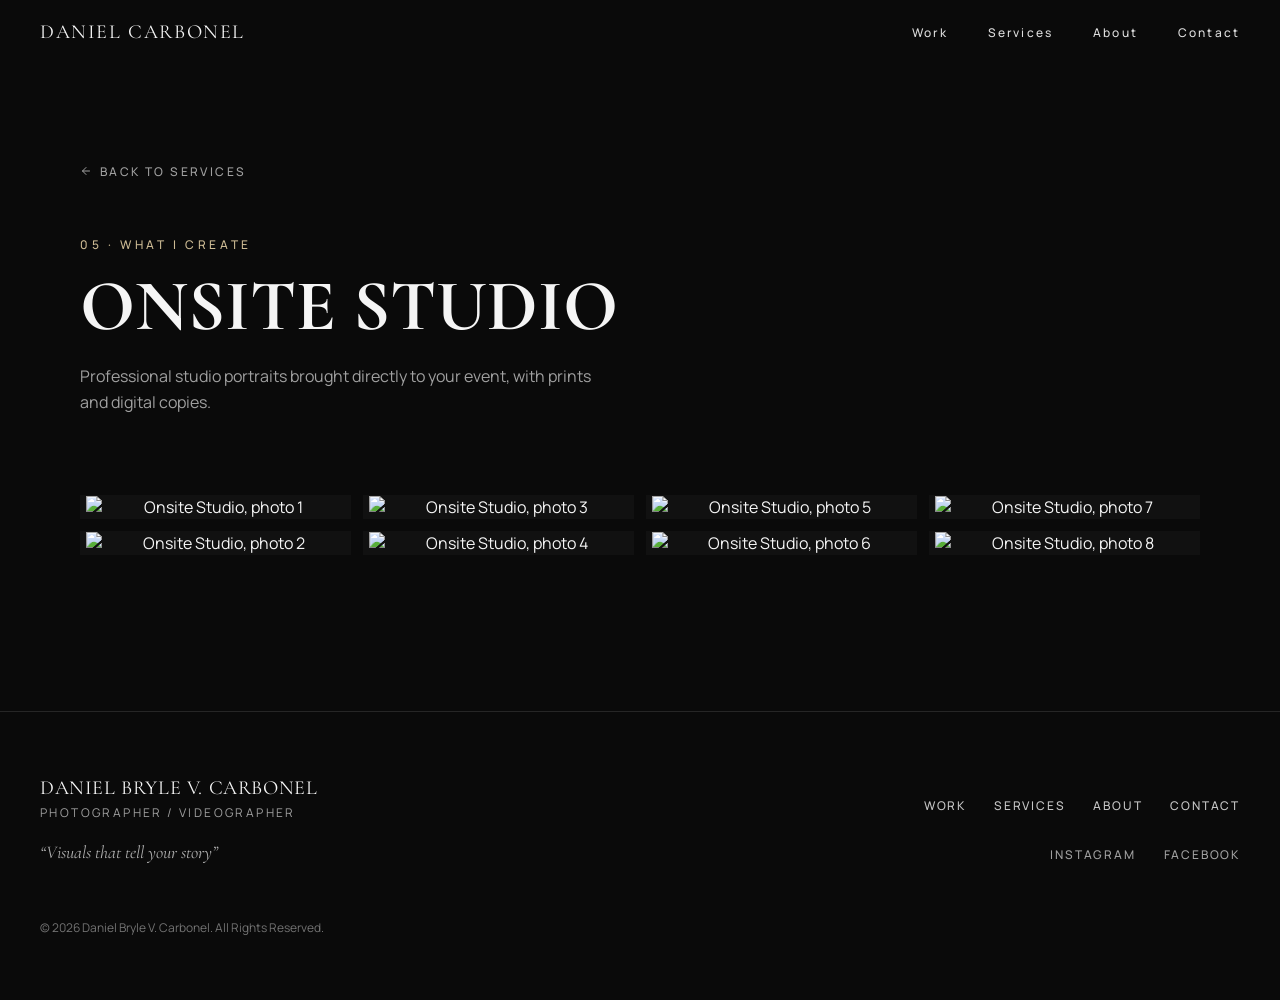
==== create/onsite-studio.html @ a1762615 "Add files via upload" ====
<!DOCTYPE html>
<html lang="en">
<head>
  <meta charset="UTF-8" />
  <meta name="viewport" content="width=device-width, initial-scale=1" />
  <title>Onsite studio | Daniel Bryle V. Carbonel</title>
  <meta name="description" content="Professional studio portraits brought directly to your event, with prints and digital copies." />
  <link rel="icon" href="../favicon.svg" type="image/svg+xml" />
  <link rel="preconnect" href="https://fonts.googleapis.com" />
  <link rel="preconnect" href="https://fonts.gstatic.com" crossorigin />
  <link href="https://fonts.googleapis.com/css2?family=Cormorant+Garamond:ital,wght@0,300;0,400;0,500;0,600;1,400;1,500&family=Manrope:wght@300;400;500;600;700&display=swap" rel="stylesheet" />
  <link rel="stylesheet" href="../css/style.css?v=2" />
</head>
<body data-slug="onsite-studio">
  <a href="#main" class="skip-link">Skip to content</a>

  <header class="site-header">
    <nav class="nav">
      <a href="../index.html#top" class="nav-logo">DANIEL CARBONEL</a>
      <ul class="nav-links">
        <li><a href="../index.html#work">Work</a></li>
        <li><a href="../index.html#services">Services</a></li>
        <li><a href="../index.html#about">About</a></li>
        <li><a href="../index.html#contact">Contact</a></li>
      </ul>
      <button type="button" class="nav-toggle" aria-label="Open menu" aria-expanded="false">
        <svg class="icon" viewBox="0 0 24 24"><path d="M4 12h16"/><path d="M4 6h16"/><path d="M4 18h16"/></svg>
      </button>
    </nav>
  </header>
  <div class="mobile-menu">
    <ul class="mobile-menu-links">
      <li><a href="../index.html#top">Home</a></li>
      <li><a href="../index.html#work">Work</a></li>
      <li><a href="../index.html#services">Services</a></li>
      <li><a href="../index.html#about">About</a></li>
      <li><a href="../index.html#contact">Contact</a></li>
    </ul>
  </div>

  <main id="main" class="create-main">
    <div class="container">
      <a href="../index.html#services" class="back-link">
        <svg class="icon" viewBox="0 0 24 24"><path d="M19 12H5"/><path d="m12 19-7-7 7-7"/></svg>
        BACK TO SERVICES
      </a>
      <p class="create-eyebrow">05 · WHAT I CREATE</p>
      <h1 class="create-title font-serif">ONSITE STUDIO</h1>
      <p class="create-desc">Professional studio portraits brought directly to your event, with prints and digital copies.</p>
      <div class="create-body"></div>
    </div>
  </main>

  <footer class="site-footer">
    <div class="footer-top">
      <div>
        <p class="footer-name font-serif">DANIEL BRYLE V. CARBONEL</p>
        <p class="footer-role">PHOTOGRAPHER / VIDEOGRAPHER</p>
        <p class="footer-quote font-serif">&ldquo;Visuals that tell your story&rdquo;</p>
      </div>
      <div class="footer-right">
        <nav aria-label="Footer" class="footer-nav">
          <a href="../index.html#work">WORK</a>
          <a href="../index.html#services">SERVICES</a>
          <a href="../index.html#about">ABOUT</a>
          <a href="../index.html#contact">CONTACT</a>
        </nav>
        <div class="footer-socials"></div>
      </div>
    </div>
    <p class="footer-copyright">© 2026 Daniel Bryle V. Carbonel. All Rights Reserved.</p>
  </footer>

  <script type="module">
    import { contact } from "../js/data-contact.js";
    document.querySelector(".footer-socials").innerHTML = [
      { label: "Instagram", href: contact.instagram.url },
      { label: "Facebook", href: contact.facebook.url },
    ].map((s) => `<a href="${s.href}" target="_blank" rel="noopener noreferrer">${s.label.toUpperCase()}</a>`).join("");
  </script>
  <script type="module" src="../js/create.js"></script>
</body>
</html>
---- css/style.css ----
/* ==========================================================================
   Daniel Bryle V. Carbonel — Photographer & Videographer
   Static HTML/CSS/JS build (converted from the Next.js/Tailwind version)
   ========================================================================== */

:root {
  --color-bg: #0a0a0a;
  --color-surface: #111111;
  --color-surface-2: #161616;
  --color-fg: #f5f5f5;
  --color-muted: #a0a0a0;
  --color-line: #262626;
  --color-accent: #cdbb94;

  --font-serif: "Cormorant Garamond", Georgia, serif;
  --font-sans: "Manrope", -apple-system, BlinkMacSystemFont, "Segoe UI", sans-serif;

  --max-width: 1600px;
  --nav-height: 88px;
}

* {
  box-sizing: border-box;
}

html {
  scroll-behavior: smooth;
  background: var(--color-bg);
  scroll-padding-top: 96px;
}

@media (prefers-reduced-motion: reduce) {
  html {
    scroll-behavior: auto;
  }
  *,
  *::before,
  *::after {
    animation-duration: 0.01ms !important;
    animation-iteration-count: 1 !important;
    transition-duration: 0.01ms !important;
    scroll-behavior: auto !important;
  }
}

body {
  margin: 0;
  min-height: 100vh;
  background: var(--color-bg);
  color: var(--color-fg);
  font-family: var(--font-sans);
  -webkit-font-smoothing: antialiased;
  overflow-x: hidden;
}

img {
  display: block;
  max-width: 100%;
}

a {
  color: inherit;
  text-decoration: none;
}

button {
  font: inherit;
  color: inherit;
  background: none;
  border: none;
  cursor: pointer;
}

ul {
  list-style: none;
  margin: 0;
  padding: 0;
}

h1, h2, h3, p {
  margin: 0;
}

::selection {
  background: var(--color-accent);
  color: var(--color-bg);
}

:focus-visible {
  outline: 2px solid var(--color-accent);
  outline-offset: 3px;
}

::-webkit-scrollbar {
  width: 10px;
}
::-webkit-scrollbar-track {
  background: var(--color-bg);
}
::-webkit-scrollbar-thumb {
  background: var(--color-line);
  border: 2px solid var(--color-bg);
  border-radius: 999px;
}

.font-serif {
  font-family: var(--font-serif);
}

.skip-link {
  position: absolute;
  left: 1rem;
  top: -3rem;
  z-index: 100;
  background: var(--color-accent);
  color: var(--color-bg);
  padding: 0.6rem 1rem;
  font-size: 0.8rem;
  font-weight: 600;
  transition: top 0.2s ease;
}
.skip-link:focus {
  top: 1rem;
}

.container {
  max-width: var(--max-width);
  margin-inline: auto;
  padding-inline: 1.5rem;
}
@media (min-width: 768px) {
  .container {
    padding-inline: 2.5rem;
  }
}

/* ==========================================================================
   Reveal-on-scroll (fade + translate) — vanilla replacement for
   Framer Motion's whileInView, driven by IntersectionObserver in main.js
   ========================================================================== */
[data-reveal] {
  opacity: 0;
  transform: translateY(18px);
  transition: opacity 0.7s cubic-bezier(0.22, 1, 0.36, 1), transform 0.7s cubic-bezier(0.22, 1, 0.36, 1);
}
[data-reveal].is-visible {
  opacity: 1;
  transform: translateY(0);
}
@media (prefers-reduced-motion: reduce) {
  [data-reveal] {
    opacity: 1;
    transform: none;
    transition: none;
  }
}

/* ==========================================================================
   Navbar
   ========================================================================== */
.site-header {
  position: fixed;
  inset-inline: 0;
  top: 0;
  z-index: 50;
  transition: background-color 0.5s ease, border-color 0.5s ease, backdrop-filter 0.5s ease;
}
.site-header.is-scrolled {
  background: rgba(10, 10, 10, 0.8);
  border-bottom: 1px solid var(--color-line);
  backdrop-filter: blur(10px);
}
.nav {
  max-width: var(--max-width);
  margin-inline: auto;
  display: flex;
  align-items: center;
  justify-content: space-between;
  padding: 1.25rem 1.5rem;
}
@media (min-width: 768px) {
  .nav {
    padding: 1.25rem 2.5rem;
  }
}
.nav-logo {
  font-family: var(--font-serif);
  font-size: 1.125rem;
  letter-spacing: 0.08em;
  color: var(--color-fg);
}
@media (min-width: 768px) {
  .nav-logo {
    font-size: 1.25rem;
  }
}
.nav-links {
  display: none;
  align-items: center;
  gap: 2.5rem;
  font-size: 0.75rem;
  font-weight: 500;
  letter-spacing: 0.18em;
  color: rgba(245, 245, 245, 0.9);
}
@media (min-width: 768px) {
  .nav-links {
    display: flex;
  }
}
.nav-links a {
  padding-block: 0.25rem;
  transition: color 0.2s ease;
}
.nav-links a:hover {
  color: var(--color-accent);
}
.nav-toggle {
  margin-right: -0.625rem;
  padding: 0.625rem;
  color: var(--color-fg);
  display: flex;
}
@media (min-width: 768px) {
  .nav-toggle {
    display: none;
  }
}
.mobile-menu {
  position: fixed;
  inset: 0;
  top: 0;
  z-index: 40;
  display: flex;
  flex-direction: column;
  justify-content: center;
  background: var(--color-bg);
  padding-inline: 2rem;
  opacity: 0;
  visibility: hidden;
  transition: opacity 0.3s ease, visibility 0.3s ease;
}
.mobile-menu.is-open {
  opacity: 1;
  visibility: visible;
}
@media (min-width: 768px) {
  .mobile-menu {
    display: none;
  }
}
.mobile-menu-links {
  display: flex;
  flex-direction: column;
  gap: 1.5rem;
}
.mobile-menu-links a {
  font-family: var(--font-serif);
  font-size: 2.25rem;
  color: var(--color-fg);
  transition: color 0.2s ease;
  opacity: 0;
  transform: translateY(16px);
  transition: opacity 0.4s ease, transform 0.4s ease, color 0.2s ease;
}
.mobile-menu.is-open .mobile-menu-links a {
  opacity: 1;
  transform: translateY(0);
}
.mobile-menu-links a:hover {
  color: var(--color-accent);
}

/* ==========================================================================
   Icons (inline SVG sizing helper)
   ========================================================================== */
.icon {
  width: 1em;
  height: 1em;
  stroke: currentColor;
  fill: none;
  stroke-width: 2;
  stroke-linecap: round;
  stroke-linejoin: round;
  flex-shrink: 0;
}

/* ==========================================================================
   Hero
   ========================================================================== */
.hero {
  position: relative;
  display: flex;
  align-items: flex-end;
  width: 100%;
  height: 100dvh;
  min-height: 640px;
  overflow: hidden;
  background: var(--color-bg);
}
.hero-media {
  position: absolute;
  inset: 0;
  transform: scale(1.06);
  animation: hero-zoom-out 10s ease-out forwards;
}
@keyframes hero-zoom-out {
  to {
    transform: scale(1);
  }
}
.hero-media img {
  width: 100%;
  height: 100%;
  object-fit: cover;
  object-position: center;
}
.hero-gradient-1 {
  position: absolute;
  inset: 0;
  background: linear-gradient(to bottom, rgba(0, 0, 0, 0.5), rgba(0, 0, 0, 0.3), var(--color-bg));
}
.hero-gradient-2 {
  position: absolute;
  inset: 0;
  background: rgba(0, 0, 0, 0.1);
}
.hero-content {
  position: relative;
  z-index: 10;
  width: 100%;
  max-width: var(--max-width);
  margin-inline: auto;
  padding: 0 1.5rem 6rem;
}
@media (min-width: 768px) {
  .hero-content {
    padding: 0 2.5rem 8rem;
  }
}
.eyebrow {
  margin-bottom: 1.25rem;
  font-size: 0.75rem;
  font-weight: 500;
  letter-spacing: 0.3em;
  color: rgba(245, 245, 245, 0.8);
  opacity: 0;
  animation: fade-up 0.8s ease 0.3s forwards;
}
.hero-title {
  max-width: 56rem;
  font-family: var(--font-serif);
  font-weight: 500;
  font-size: clamp(2.75rem, 7vw, 6rem);
  line-height: 1.02;
  color: var(--color-fg);
  opacity: 0;
  animation: fade-up 0.9s ease 0.45s forwards;
}
.hero-lede {
  margin-top: 1.5rem;
  max-width: 28rem;
  font-size: 1rem;
  line-height: 1.6;
  color: rgba(245, 245, 245, 0.8);
  opacity: 0;
  animation: fade-up 0.8s ease 0.7s forwards;
}
@media (min-width: 768px) {
  .hero-lede {
    font-size: 1.125rem;
  }
}
.hero-actions {
  margin-top: 2.5rem;
  display: flex;
  flex-wrap: wrap;
  align-items: center;
  gap: 1.25rem;
  opacity: 0;
  animation: fade-up 0.8s ease 0.9s forwards;
}
@keyframes fade-up {
  from {
    opacity: 0;
    transform: translateY(20px);
  }
  to {
    opacity: 1;
    transform: translateY(0);
  }
}
.btn-outline {
  display: inline-flex;
  align-items: center;
  border: 1px solid rgba(245, 245, 245, 0.7);
  padding: 0.875rem 1.75rem;
  font-size: 0.75rem;
  font-weight: 500;
  letter-spacing: 0.2em;
  color: var(--color-fg);
  transition: color 0.3s ease, border-color 0.3s ease;
}
.btn-outline:hover {
  border-color: var(--color-accent);
  color: var(--color-accent);
}
.link-underline {
  display: inline-flex;
  align-items: center;
  padding: 0.875rem 0.5rem;
  font-size: 0.75rem;
  font-weight: 500;
  letter-spacing: 0.2em;
  color: rgba(245, 245, 245, 0.8);
  text-decoration: underline;
  text-decoration-color: rgba(245, 245, 245, 0.3);
  text-underline-offset: 8px;
  transition: color 0.3s ease, text-decoration-color 0.3s ease;
}
.link-underline:hover {
  color: var(--color-accent);
  text-decoration-color: var(--color-accent);
}
.scroll-hint {
  position: absolute;
  bottom: 2rem;
  left: 50%;
  z-index: 10;
  display: none;
  transform: translateX(-50%);
  flex-direction: column;
  align-items: center;
  gap: 0.75rem;
  opacity: 0;
  animation: fade-in 1s ease 1.3s forwards;
}
@keyframes fade-in {
  to {
    opacity: 1;
  }
}
@media (min-width: 768px) {
  .scroll-hint {
    display: flex;
  }
}
.scroll-hint-label {
  font-size: 0.625rem;
  font-weight: 500;
  letter-spacing: 0.3em;
  color: rgba(245, 245, 245, 0.6);
}
.scroll-hint-line {
  width: 1px;
  height: 2.5rem;
  background: rgba(245, 245, 245, 0.4);
  animation: scroll-bounce 2s ease-in-out infinite;
}
@keyframes scroll-bounce {
  0%, 100% { transform: translateY(0); }
  50% { transform: translateY(8px); }
}

/* ==========================================================================
   Section shell
   ========================================================================== */
.section {
  background: var(--color-bg);
  padding: 7rem 1.5rem;
}
@media (min-width: 768px) {
  .section {
    padding: 9rem 2.5rem;
  }
}
.section-inner {
  max-width: var(--max-width);
  margin-inline: auto;
}
.section-header {
  max-width: 42rem;
  margin-bottom: 3.5rem;
}
@media (min-width: 768px) {
  .section-header {
    margin-bottom: 5rem;
  }
}
.section-title {
  font-family: var(--font-serif);
  font-size: clamp(2.25rem, 5vw, 3.75rem);
  line-height: 1.05;
  color: var(--color-fg);
}
.section-lede {
  margin-top: 1.25rem;
  max-width: 32rem;
  font-size: 1rem;
  line-height: 1.6;
  color: var(--color-muted);
}

/* ==========================================================================
   Selected work — bento grid
   ========================================================================== */
.work-grid {
  display: grid;
  grid-template-columns: 1fr;
  gap: 0.75rem;
}
@media (min-width: 768px) {
  .work-grid {
    grid-template-columns: repeat(6, 1fr);
    grid-auto-rows: 240px;
    grid-auto-flow: row dense;
    gap: 1rem;
  }
}
.work-card {
  position: relative;
  display: block;
  width: 100%;
  min-height: 280px;
  overflow: hidden;
  background: var(--color-surface);
  text-align: left;
  grid-column: span 1;
  grid-row: span 1;
}
@media (min-width: 768px) {
  .work-card {
    min-height: 0;
  }
  .work-card.size-large { grid-column: span 4; grid-row: span 2; }
  .work-card.size-wide { grid-column: span 2; grid-row: span 2; }
  .work-card.size-tall { grid-column: span 2; grid-row: span 2; }
  .work-card.size-standard { grid-column: span 2; grid-row: span 1; }
}
.work-card-media {
  position: absolute;
  inset: 0;
}
.work-card-media img {
  width: 100%;
  height: 100%;
  object-fit: cover;
  transition: transform 0.7s ease-out;
}
.work-card:hover .work-card-media img {
  transform: scale(1.06);
}
.work-card-overlay {
  position: absolute;
  inset: 0;
  background: linear-gradient(to top, rgba(0, 0, 0, 0.8), rgba(0, 0, 0, 0.1), transparent);
  opacity: 0.7;
  transition: opacity 0.5s ease;
}
.work-card:hover .work-card-overlay {
  opacity: 0.9;
}
.work-card-body {
  position: absolute;
  inset-inline: 0;
  bottom: 0;
  display: flex;
  align-items: flex-end;
  justify-content: space-between;
  gap: 1rem;
  padding: 1.5rem;
}
@media (min-width: 768px) {
  .work-card-body {
    padding: 1.75rem;
  }
}
.work-card-category {
  font-size: 0.6875rem;
  font-weight: 500;
  letter-spacing: 0.25em;
  color: var(--color-accent);
}
.work-card-title {
  margin-top: 0.5rem;
  font-family: var(--font-serif);
  font-size: 1.5rem;
  line-height: 1.15;
  color: var(--color-fg);
}
@media (min-width: 768px) {
  .work-card-title {
    font-size: 1.75rem;
  }
}
.work-card-year {
  margin-top: 0.25rem;
  font-size: 0.75rem;
  letter-spacing: 0.15em;
  color: rgba(245, 245, 245, 0.6);
}
.work-card-arrow {
  display: flex;
  height: 2.5rem;
  width: 2.5rem;
  flex-shrink: 0;
  transform: translateY(4px);
  align-items: center;
  justify-content: center;
  border-radius: 999px;
  border: 1px solid rgba(245, 245, 245, 0.3);
  opacity: 0;
  transition: opacity 0.4s ease, transform 0.4s ease;
}
.work-card:hover .work-card-arrow {
  opacity: 1;
  transform: translateY(0);
}

/* ==========================================================================
   Project / lightbox modal (shared shell)
   ========================================================================== */
.modal-overlay {
  position: fixed;
  inset: 0;
  z-index: 60;
  display: flex;
  flex-direction: column;
  background: rgba(10, 10, 10, 0.98);
  backdrop-filter: blur(6px);
  opacity: 0;
  visibility: hidden;
  transition: opacity 0.3s ease, visibility 0.3s ease;
}
.modal-overlay.is-open {
  opacity: 1;
  visibility: visible;
}
.modal-header {
  display: flex;
  align-items: center;
  justify-content: space-between;
  padding: 1.25rem 1.5rem;
}
@media (min-width: 768px) {
  .modal-header {
    padding: 1.25rem 2.5rem;
  }
}
.modal-category {
  font-size: 0.6875rem;
  font-weight: 500;
  letter-spacing: 0.25em;
  color: var(--color-accent);
}
.modal-title {
  margin-top: 0.25rem;
  font-family: var(--font-serif);
  font-size: 1.5rem;
  color: var(--color-fg);
}
@media (min-width: 768px) {
  .modal-title {
    font-size: 1.875rem;
  }
}
.icon-btn {
  display: flex;
  flex-shrink: 0;
  align-items: center;
  justify-content: center;
  height: 2.75rem;
  width: 2.75rem;
  border-radius: 999px;
  border: 1px solid rgba(245, 245, 245, 0.2);
  color: var(--color-fg);
  transition: border-color 0.2s ease, color 0.2s ease;
}
.icon-btn:hover {
  border-color: var(--color-accent);
  color: var(--color-accent);
}
.modal-body {
  position: relative;
  display: flex;
  flex: 1;
  align-items: center;
  justify-content: center;
  padding: 0 1rem 1.5rem;
  min-height: 0;
}
@media (min-width: 768px) {
  .modal-body {
    padding: 0 4rem 1.5rem;
  }
}
.modal-image-wrap {
  position: relative;
  height: 100%;
  max-height: 70vh;
  width: 100%;
  max-width: 64rem;
}
.modal-image-wrap img {
  width: 100%;
  height: 100%;
  object-fit: contain;
}
.modal-nav-btn {
  position: absolute;
  top: 50%;
  transform: translateY(-50%);
}
.modal-nav-btn.prev {
  left: 0.5rem;
}
.modal-nav-btn.next {
  right: 0.5rem;
}
@media (min-width: 768px) {
  .modal-nav-btn.prev { left: 1.5rem; }
  .modal-nav-btn.next { right: 1.5rem; }
}
.modal-footer {
  margin-inline: auto;
  width: 100%;
  max-width: 48rem;
  padding: 0 1.5rem 2.5rem;
  text-align: center;
}
@media (min-width: 768px) {
  .modal-footer {
    padding: 0 1.5rem 3rem;
  }
}
.modal-desc {
  font-size: 0.875rem;
  line-height: 1.6;
  color: rgba(245, 245, 245, 0.7);
}
.modal-counter {
  margin-top: 1rem;
  font-size: 0.75rem;
  letter-spacing: 0.2em;
  color: var(--color-muted);
}

/* ==========================================================================
   Services
   ========================================================================== */
.services-grid {
  display: grid;
  gap: 3rem;
}
@media (min-width: 768px) {
  .services-grid {
    grid-template-columns: 1fr 1fr;
    gap: 4rem;
  }
}
.service-row {
  display: flex;
  flex-wrap: wrap;
  width: 100%;
  align-items: baseline;
  gap: 1.25rem;
  border-top: 1px solid var(--color-line);
  padding-block: 1.75rem;
  text-align: left;
  transition: color 0.3s ease;
}
@media (min-width: 768px) {
  .service-row {
    gap: 2rem;
    padding-block: 2.25rem;
  }
}
.service-row.is-last {
  border-bottom: 1px solid var(--color-line);
}
.service-index {
  font-family: var(--font-serif);
  font-size: 1.125rem;
  color: var(--color-muted);
  transition: color 0.3s ease;
}
@media (min-width: 768px) {
  .service-index {
    font-size: 1.25rem;
  }
}
.service-row.is-active .service-index {
  color: var(--color-accent);
}
.service-main {
  flex: 1;
}
.service-title {
  display: block;
  font-family: var(--font-serif);
  font-size: 1.875rem;
  color: rgba(245, 245, 245, 0.5);
  transition: color 0.3s ease;
}
@media (min-width: 768px) {
  .service-title {
    font-size: 3rem;
  }
}
.service-row:hover .service-title {
  color: rgba(245, 245, 245, 0.8);
}
.service-row.is-active .service-title {
  color: var(--color-fg);
}
.service-desc {
  margin-top: 0.75rem;
  max-width: 28rem;
  font-size: 0.875rem;
  line-height: 1.6;
  color: var(--color-muted);
}
.service-desc.desktop-only {
  display: none;
}
@media (min-width: 768px) {
  .service-desc.mobile-only {
    display: none;
  }
  .service-desc.desktop-only {
    display: block;
  }
}
.service-arrow {
  display: none;
  flex-shrink: 0;
  align-items: center;
  justify-content: center;
  border-radius: 999px;
  border: 1px solid rgba(245, 245, 245, 0.2);
  padding: 0.625rem;
  color: var(--color-fg);
  opacity: 0;
  transition: opacity 0.3s ease;
}
@media (min-width: 768px) {
  .service-arrow {
    display: flex;
  }
}
.service-row:hover .service-arrow {
  opacity: 1;
}
.service-thumb {
  display: block;
  width: 100%;
  margin-top: 1.25rem;
  flex-shrink: 0;
}
@media (min-width: 768px) {
  .service-thumb {
    display: none;
  }
}
.service-thumb-inner {
  position: relative;
  display: flex;
  aspect-ratio: 16 / 10;
  align-items: center;
  justify-content: center;
  overflow: hidden;
  background: var(--color-surface);
}
.service-thumb-inner img {
  position: absolute;
  inset: 0;
  width: 100%;
  height: 100%;
  object-fit: cover;
}
.services-preview {
  display: none;
}
@media (min-width: 768px) {
  .services-preview {
    display: block;
    position: sticky;
    top: 7rem;
    height: fit-content;
  }
}
.services-preview-media {
  position: relative;
  display: flex;
  aspect-ratio: 4 / 5;
  align-items: center;
  justify-content: center;
  overflow: hidden;
  background: var(--color-surface);
}
.services-preview-media img,
.services-preview-media .video-embed {
  position: absolute;
  inset: 0;
  width: 100%;
  height: 100%;
  object-fit: cover;
}
.services-preview-link {
  position: absolute;
  bottom: 1.25rem;
  right: 1.25rem;
  z-index: 10;
  display: flex;
  align-items: center;
  gap: 0.5rem;
  background: rgba(10, 10, 10, 0.8);
  backdrop-filter: blur(4px);
  padding: 0.625rem 1rem;
  font-size: 0.6875rem;
  font-weight: 500;
  letter-spacing: 0.15em;
  color: var(--color-fg);
  transition: color 0.2s ease;
}
.services-preview-link:hover {
  color: var(--color-accent);
}

/* ==========================================================================
   Featured project
   ========================================================================== */
.featured {
  position: relative;
  height: 92vh;
  min-height: 560px;
  width: 100%;
  overflow: hidden;
  background: var(--color-bg);
}
.featured-media {
  position: absolute;
  inset: 0;
  transform: scale(1.15);
  filter: brightness(0.75);
}
.featured-media img {
  width: 100%;
  height: 100%;
  object-fit: cover;
}
.featured-gradient {
  position: absolute;
  inset: 0;
  background: linear-gradient(to top, rgba(0, 0, 0, 0.85), rgba(0, 0, 0, 0.25), rgba(0, 0, 0, 0.4));
}
.featured-content {
  position: relative;
  z-index: 10;
  display: flex;
  height: 100%;
  max-width: var(--max-width);
  flex-direction: column;
  justify-content: flex-end;
  padding: 0 1.5rem 5rem;
  margin-inline: auto;
}
@media (min-width: 768px) {
  .featured-content {
    padding: 0 2.5rem 6rem;
  }
}
.featured-eyebrow {
  margin-bottom: 1rem;
  font-size: 0.75rem;
  font-weight: 500;
  letter-spacing: 0.3em;
  color: var(--color-accent);
}
.featured-title {
  max-width: 48rem;
  font-family: var(--font-serif);
  font-size: clamp(2.5rem, 6vw, 5rem);
  line-height: 1.05;
  color: var(--color-fg);
}
.featured-desc {
  margin-top: 1.25rem;
  max-width: 28rem;
  font-size: 1rem;
  line-height: 1.6;
  color: rgba(245, 245, 245, 0.75);
}
.featured-cta {
  margin-top: 2.25rem;
  display: inline-flex;
  width: fit-content;
  align-items: center;
  gap: 0.5rem;
  font-size: 0.75rem;
  font-weight: 500;
  letter-spacing: 0.2em;
  color: var(--color-fg);
  transition: color 0.2s ease;
}
.featured-cta:hover {
  color: var(--color-accent);
}
.featured-cta .icon {
  transition: transform 0.3s ease;
}
.featured-cta:hover .icon {
  transform: translateX(4px);
}

/* ==========================================================================
   About
   ========================================================================== */
.about-grid {
  display: grid;
  gap: 3.5rem;
  max-width: var(--max-width);
  margin-inline: auto;
}
@media (min-width: 768px) {
  .about-grid {
    grid-template-columns: 1fr 1fr;
    gap: 5rem;
  }
}
.about-media {
  position: relative;
  aspect-ratio: 4 / 5;
  width: 100%;
  overflow: hidden;
  background: var(--color-surface);
}
@media (min-width: 768px) {
  .about-media { order: 1; }
  .about-content { order: 2; }
}
.about-media img {
  position: absolute;
  inset: 0;
  width: 100%;
  height: 100%;
  object-fit: cover;
}
.about-content {
  display: flex;
  flex-direction: column;
  justify-content: center;
}
.about-title {
  font-family: var(--font-serif);
  font-size: clamp(2rem, 4.5vw, 3.25rem);
  line-height: 1.08;
  color: var(--color-fg);
}
.about-paragraphs {
  margin-top: 2rem;
}
.about-paragraphs p {
  max-width: 32rem;
  font-size: 0.9375rem;
  line-height: 1.6;
  color: var(--color-muted);
  margin-bottom: 1.25rem;
}
@media (min-width: 768px) {
  .about-paragraphs p {
    font-size: 1rem;
  }
}
.about-word {
  opacity: 0.15;
}
.about-quote {
  margin-top: 1.5rem;
  max-width: 32rem;
  font-family: var(--font-serif);
  font-size: 1.125rem;
  font-style: italic;
  line-height: 1.6;
  color: rgba(245, 245, 245, 0.9);
}
.about-signature {
  margin-top: 2.5rem;
  border-top: 1px solid var(--color-line);
  padding-top: 1.5rem;
}
.about-signature p:first-child {
  font-family: var(--font-serif);
  font-size: 1.25rem;
  letter-spacing: 0.03em;
  color: var(--color-fg);
}
.about-signature p:last-child {
  margin-top: 0.25rem;
  font-size: 0.75rem;
  letter-spacing: 0.2em;
  color: var(--color-muted);
}

/* ==========================================================================
   Experience marquee
   ========================================================================== */
.experience-section {
  overflow: hidden;
  border-top: 1px solid var(--color-line);
  border-bottom: 1px solid var(--color-line);
  background: var(--color-bg);
  padding-block: 5rem;
}
@media (min-width: 768px) {
  .experience-section {
    padding-block: 7rem;
  }
}
.experience-label {
  margin-bottom: 2.5rem;
  text-align: center;
  font-size: 0.75rem;
  font-weight: 500;
  letter-spacing: 0.3em;
  color: var(--color-accent);
}
@media (min-width: 768px) {
  .experience-label {
    margin-bottom: 3.5rem;
  }
}
.marquee {
  position: relative;
  display: flex;
  overflow: hidden;
}
.marquee-track {
  display: flex;
  flex-shrink: 0;
  align-items: center;
  gap: 2.5rem;
  padding-right: 2.5rem;
  animation: marquee 32s linear infinite;
}
@media (prefers-reduced-motion: reduce) {
  .marquee-track {
    animation: none;
  }
}
@keyframes marquee {
  from { transform: translateX(0); }
  to { transform: translateX(-50%); }
}
.marquee-item {
  display: flex;
  flex-shrink: 0;
  align-items: center;
  gap: 2.5rem;
}
.marquee-item span {
  font-family: var(--font-serif);
  font-size: clamp(2rem, 6vw, 4rem);
  line-height: 1;
  letter-spacing: -0.01em;
  color: rgba(245, 245, 245, 0.8);
  transition: color 0.2s ease;
}
.marquee-item span:hover {
  color: var(--color-fg);
}
.marquee-slash {
  color: rgba(205, 187, 148, 0.6) !important;
}

/* ==========================================================================
   Contact
   ========================================================================== */
.contact-section {
  text-align: center;
  padding-block: 7rem;
}
@media (min-width: 768px) {
  .contact-section {
    padding-block: 10rem;
  }
}
.contact-title {
  margin-inline: auto;
  max-width: 48rem;
  font-family: var(--font-serif);
  font-size: clamp(2.5rem, 7vw, 5.5rem);
  line-height: 1.05;
  color: var(--color-fg);
}
.contact-lede {
  margin: 1.5rem auto 0;
  max-width: 28rem;
  font-size: 1rem;
  line-height: 1.6;
  color: var(--color-muted);
}
.contact-cta {
  margin-top: 2.5rem;
  display: inline-flex;
  align-items: center;
  gap: 0.5rem;
  border: 1px solid rgba(245, 245, 245, 0.7);
  padding: 1rem 2rem;
  font-size: 0.75rem;
  font-weight: 500;
  letter-spacing: 0.2em;
  color: var(--color-fg);
  transition: color 0.3s ease, border-color 0.3s ease;
}
.contact-cta:hover {
  border-color: var(--color-accent);
  color: var(--color-accent);
}
.contact-cta .icon {
  transition: transform 0.3s ease;
}
.contact-cta:hover .icon {
  transform: translate(2px, -2px);
}
.contact-channels {
  margin: 5rem auto 0;
  display: flex;
  max-width: 56rem;
  flex-wrap: wrap;
  justify-content: center;
  gap: 1.5rem 2.5rem;
  border-top: 1px solid var(--color-line);
  padding-top: 2.5rem;
}
@media (min-width: 768px) {
  .contact-channels {
    gap: 1.5rem 3.5rem;
  }
}
.channel {
  display: flex;
  flex-direction: column;
  align-items: center;
  gap: 0.375rem;
}
.channel-label {
  font-size: 0.625rem;
  font-weight: 500;
  letter-spacing: 0.25em;
  color: var(--color-muted);
}
.channel-value {
  font-size: 0.875rem;
  color: rgba(245, 245, 245, 0.85);
  transition: color 0.2s ease;
}
.channel:hover .channel-value {
  color: var(--color-accent);
}

/* ==========================================================================
   Footer
   ========================================================================== */
.site-footer {
  border-top: 1px solid var(--color-line);
  background: var(--color-bg);
  padding: 3.5rem 1.5rem;
}
@media (min-width: 768px) {
  .site-footer {
    padding: 4rem 2.5rem;
  }
}
.footer-top {
  max-width: var(--max-width);
  margin-inline: auto;
  display: flex;
  flex-direction: column;
  gap: 2.5rem;
}
@media (min-width: 768px) {
  .footer-top {
    flex-direction: row;
    align-items: flex-end;
    justify-content: space-between;
  }
}
.footer-name {
  font-family: var(--font-serif);
  font-size: 1.25rem;
  letter-spacing: 0.03em;
  color: var(--color-fg);
}
.footer-role {
  margin-top: 0.25rem;
  font-size: 0.75rem;
  letter-spacing: 0.2em;
  color: var(--color-muted);
}
.footer-quote {
  margin-top: 1.25rem;
  font-family: var(--font-serif);
  font-size: 1.125rem;
  font-style: italic;
  color: rgba(245, 245, 245, 0.7);
}
.footer-right {
  display: flex;
  flex-direction: column;
  gap: 2rem;
}
@media (min-width: 768px) {
  .footer-right {
    align-items: flex-end;
  }
}
.footer-nav {
  display: flex;
  gap: 1.75rem;
  font-size: 0.75rem;
  font-weight: 500;
  letter-spacing: 0.15em;
  color: rgba(245, 245, 245, 0.8);
}
.footer-nav a:hover {
  color: var(--color-accent);
}
.footer-socials {
  display: flex;
  gap: 1.75rem;
  font-size: 0.75rem;
  font-weight: 500;
  letter-spacing: 0.15em;
  color: var(--color-muted);
}
.footer-socials a:hover {
  color: var(--color-accent);
}
.footer-copyright {
  max-width: var(--max-width);
  margin: 3.5rem auto 0;
  font-size: 0.75rem;
  color: rgba(160, 160, 160, 0.7);
}

/* ==========================================================================
   /create/ gallery pages
   ========================================================================== */
.create-main {
  background: var(--color-bg);
  padding: 8rem 1.5rem 7rem;
}
@media (min-width: 768px) {
  .create-main {
    padding: 10rem 2.5rem 9rem;
  }
}
.back-link {
  margin-bottom: 2.5rem;
  display: inline-flex;
  align-items: center;
  gap: 0.5rem;
  font-size: 0.75rem;
  font-weight: 500;
  letter-spacing: 0.2em;
  color: var(--color-muted);
  transition: color 0.2s ease;
}
.back-link:hover {
  color: var(--color-accent);
}
.back-link .icon {
  transition: transform 0.3s ease;
}
.back-link:hover .icon {
  transform: translateX(-4px);
}
@media (min-width: 768px) {
  .back-link { margin-bottom: 3.5rem; }
}
.create-eyebrow {
  margin-bottom: 1rem;
  font-size: 0.75rem;
  font-weight: 500;
  letter-spacing: 0.3em;
  color: var(--color-accent);
}
.create-title {
  max-width: 48rem;
  font-family: var(--font-serif);
  font-size: clamp(2.5rem, 6vw, 4.5rem);
  line-height: 1.05;
  color: var(--color-fg);
}
.create-desc {
  margin-top: 1.25rem;
  max-width: 32rem;
  font-size: 1rem;
  line-height: 1.6;
  color: var(--color-muted);
}
.create-body {
  margin-top: 4rem;
}
@media (min-width: 768px) {
  .create-body {
    margin-top: 5rem;
  }
}
.photos-count {
  font-size: 0.75rem;
  letter-spacing: 0.2em;
  color: var(--color-muted);
}
.photo-shoot-group {
  margin-top: 4rem;
}
.photo-shoot-group:first-of-type {
  margin-top: 2.5rem;
}
.photo-shoot-header {
  display: flex;
  align-items: baseline;
  justify-content: space-between;
  gap: 1rem;
  border-top: 1px solid var(--color-line);
  padding-top: 1.5rem;
  margin-bottom: 1.5rem;
}
.photo-shoot-name {
  font-family: var(--font-serif);
  font-size: 1.5rem;
  color: var(--color-fg);
}
@media (min-width: 768px) {
  .photo-shoot-name { font-size: 1.875rem; }
}
.photo-shoot-category {
  font-size: 0.75rem;
  letter-spacing: 0.15em;
  color: var(--color-muted);
}

/* Masonry gallery */
.masonry {
  column-count: 2;
  column-gap: 0.75rem;
}
@media (min-width: 640px) {
  .masonry { column-count: 3; }
}
@media (min-width: 1024px) {
  .masonry { column-count: 4; }
}
.masonry-item {
  display: block;
  width: 100%;
  margin-bottom: 0.75rem;
  break-inside: avoid;
  overflow: hidden;
  background: var(--color-surface);
}
.masonry-item img {
  width: 100%;
  height: auto;
  display: block;
  transition: transform 0.5s ease-out;
}
.masonry-item:hover img {
  transform: scale(1.03);
}

/* Video grid */
.video-grid {
  display: grid;
  grid-template-columns: 1fr;
  gap: 1rem;
}
@media (min-width: 640px) {
  .video-grid { grid-template-columns: 1fr 1fr; }
}
@media (min-width: 1024px) {
  .video-grid { grid-template-columns: 1fr 1fr 1fr; }
}
.video-caption {
  margin-top: 0.75rem;
  font-size: 0.875rem;
  color: var(--color-muted);
}
.video-embed {
  position: relative;
  overflow: hidden;
  background: var(--color-surface);
}
.video-embed.aspect-video { aspect-ratio: 16 / 9; }
.video-embed.aspect-portrait { aspect-ratio: 9 / 16; }
.video-embed.aspect-square { aspect-ratio: 1 / 1; }
.video-embed.aspect-fill { width: 100%; height: 100%; }
.video-embed iframe {
  position: absolute;
  inset: 0;
  width: 100%;
  height: 100%;
  border: 0;
}
.video-play-btn {
  position: absolute;
  inset: 0;
  width: 100%;
  height: 100%;
  cursor: pointer;
}
.video-play-btn img {
  position: absolute;
  inset: 0;
  width: 100%;
  height: 100%;
  object-fit: contain;
  transition: transform 0.7s ease-out;
}
.video-play-btn:hover img {
  transform: scale(1.05);
}
.video-play-scrim {
  position: absolute;
  inset: 0;
  background: rgba(0, 0, 0, 0.3);
  transition: background-color 0.5s ease;
}
.video-play-btn:hover .video-play-scrim {
  background: rgba(0, 0, 0, 0.4);
}
.video-play-icon {
  position: absolute;
  inset: 0;
  display: flex;
  align-items: center;
  justify-content: center;
}
.video-play-icon span {
  display: flex;
  height: 4rem;
  width: 4rem;
  align-items: center;
  justify-content: center;
  border-radius: 999px;
  border: 1px solid rgba(245, 245, 245, 0.4);
  background: rgba(0, 0, 0, 0.3);
  backdrop-filter: blur(4px);
  transition: transform 0.3s ease;
}
.video-play-btn:hover .video-play-icon span {
  transform: scale(1.1);
}
.video-play-icon svg {
  width: 1.5rem;
  height: 1.5rem;
  fill: var(--color-fg);
  color: var(--color-fg);
  margin-left: 0.15rem;
}

/* Lightbox (masonry gallery) */
.lightbox-overlay {
  position: fixed;
  inset: 0;
  z-index: 70;
  display: flex;
  flex-direction: column;
  background: rgba(10, 10, 10, 0.98);
  backdrop-filter: blur(6px);
  opacity: 0;
  visibility: hidden;
  transition: opacity 0.3s ease, visibility 0.3s ease;
}
.lightbox-overlay.is-open {
  opacity: 1;
  visibility: visible;
}
.lightbox-header {
  display: flex;
  align-items: center;
  justify-content: space-between;
  padding: 1.25rem 1.5rem;
}
@media (min-width: 768px) {
  .lightbox-header { padding: 1.25rem 2.5rem; }
}
.lightbox-counter {
  font-size: 0.75rem;
  letter-spacing: 0.2em;
  color: var(--color-muted);
}
.lightbox-body {
  position: relative;
  display: flex;
  flex: 1;
  align-items: center;
  justify-content: center;
  padding: 0 1rem 2rem;
  min-height: 0;
}
@media (min-width: 768px) {
  .lightbox-body { padding: 0 4rem 2rem; }
}
.lightbox-image-wrap {
  position: relative;
  height: 100%;
  max-height: 80vh;
  width: 100%;
  max-width: 64rem;
}
.lightbox-image-wrap img {
  width: 100%;
  height: 100%;
  object-fit: contain;
}

/* Reduced-motion: freeze hero/eyebrow/etc entrance keyframes at their end state */
@media (prefers-reduced-motion: reduce) {
  .hero-media,
  .eyebrow,
  .hero-title,
  .hero-lede,
  .hero-actions,
  .scroll-hint {
    animation: none !important;
    opacity: 1 !important;
    transform: none !important;
  }
}
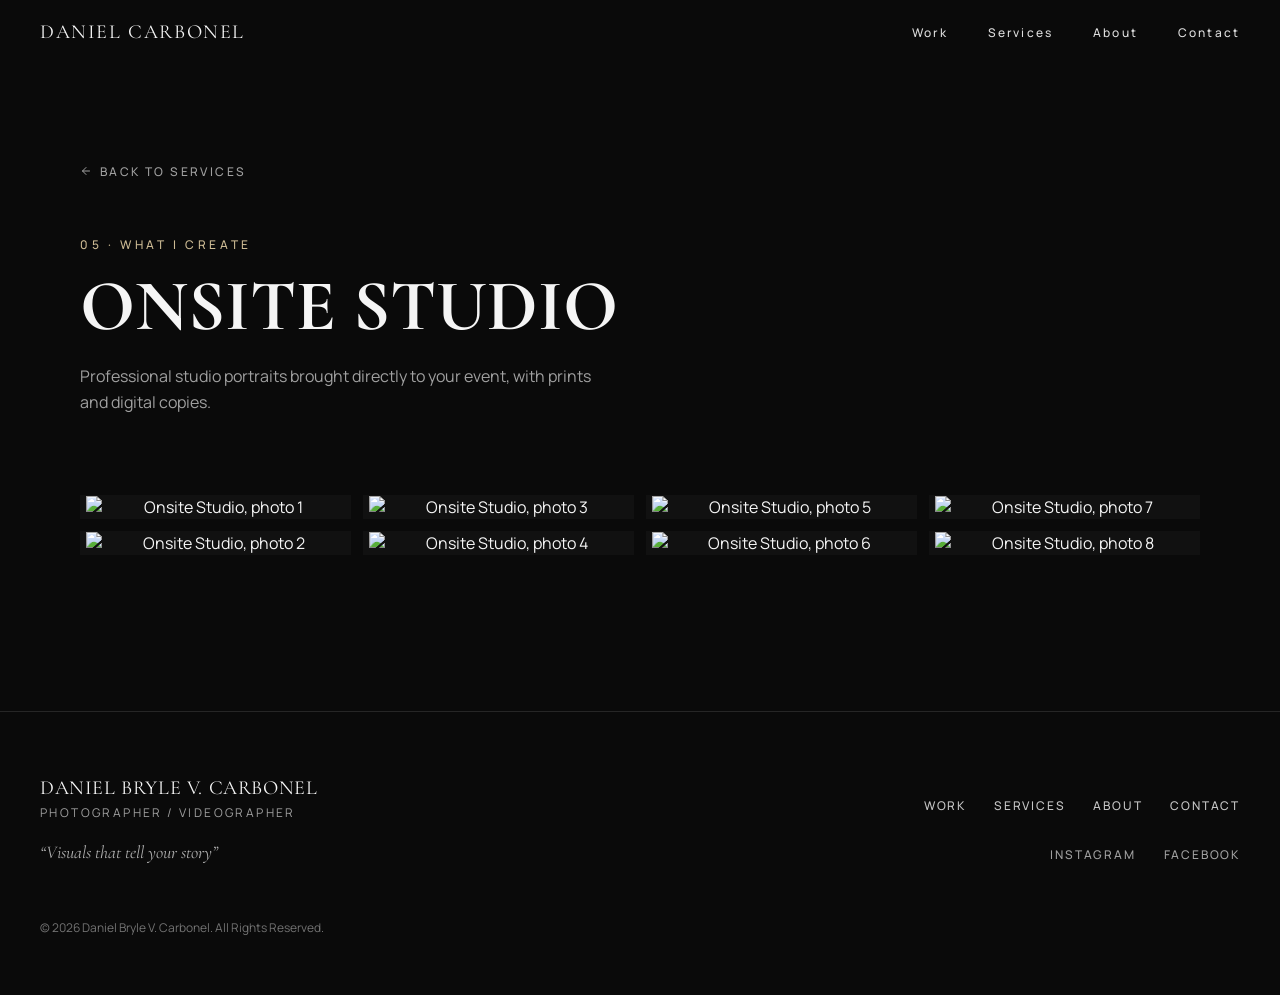
==== commit 72498e80: "Add files via upload" ====
--- a/create/onsite-studio.html
+++ b/create/onsite-studio.html
@@ -9,7 +9,7 @@
   <link rel="preconnect" href="https://fonts.googleapis.com" />
   <link rel="preconnect" href="https://fonts.gstatic.com" crossorigin />
   <link href="https://fonts.googleapis.com/css2?family=Cormorant+Garamond:ital,wght@0,300;0,400;0,500;0,600;1,400;1,500&family=Manrope:wght@300;400;500;600;700&display=swap" rel="stylesheet" />
-  <link rel="stylesheet" href="../css/style.css?v=2" />
+  <link rel="stylesheet" href="../css/style.css?v=3" />
 </head>
 <body data-slug="onsite-studio">
   <a href="#main" class="skip-link">Skip to content</a>
--- a/css/style.css
+++ b/css/style.css
@@ -1421,12 +1421,19 @@
 }
 .photo-shoot-header {
   display: flex;
-  align-items: baseline;
+  align-items: center;
   justify-content: space-between;
   gap: 1rem;
+  width: 100%;
   border-top: 1px solid var(--color-line);
   padding-top: 1.5rem;
-  margin-bottom: 1.5rem;
+  padding-bottom: 0.5rem;
+  margin-bottom: 1rem;
+  text-align: left;
+  transition: opacity 0.2s ease;
+}
+.photo-shoot-header:hover {
+  opacity: 0.8;
 }
 .photo-shoot-name {
   font-family: var(--font-serif);
@@ -1435,11 +1442,34 @@
 }
 @media (min-width: 768px) {
   .photo-shoot-name { font-size: 1.875rem; }
+}
+.photo-shoot-header-right {
+  display: flex;
+  align-items: center;
+  gap: 0.875rem;
+  flex-shrink: 0;
 }
 .photo-shoot-category {
   font-size: 0.75rem;
   letter-spacing: 0.15em;
   color: var(--color-muted);
+}
+.photo-shoot-chevron {
+  color: var(--color-muted);
+  transition: transform 0.3s ease;
+}
+.photo-shoot-group.is-collapsed .photo-shoot-chevron {
+  transform: rotate(-90deg);
+}
+.photo-shoot-group.is-collapsed .photo-shoot-header {
+  margin-bottom: 0;
+  padding-bottom: 1.5rem;
+}
+.photo-shoot-content {
+  overflow: hidden;
+}
+.photo-shoot-group.is-collapsed .photo-shoot-content {
+  display: none;
 }
 
 /* Masonry gallery */
